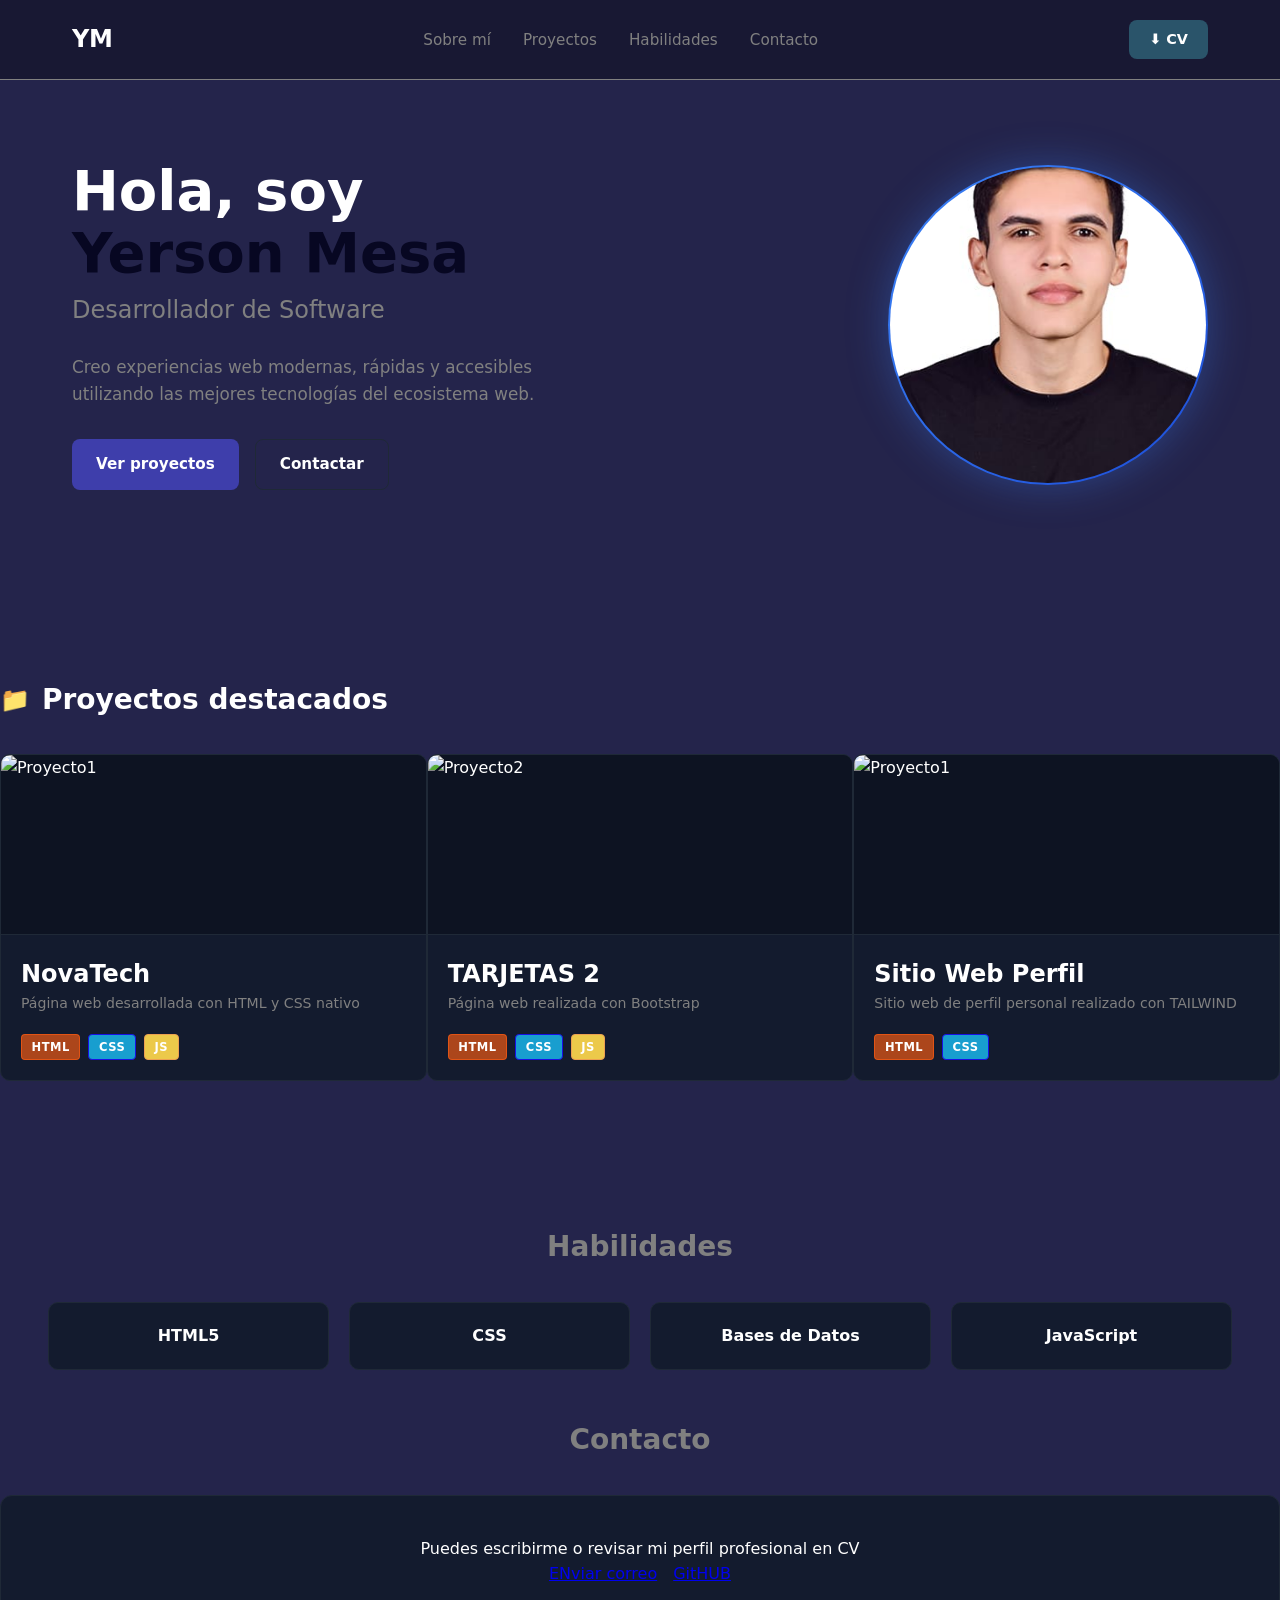
==== index.html @ 2758431a "Nuevos cambios" ====
<!DOCTYPE html>
<html lang="es">
<head>
    <meta charset="UTF-8">
    <meta name="viewport" content="width=device-width, initial-scale=1.0">
    <title>Portafolio Yerson Mesa</title>
    <link rel="stylesheet" href="style.css">
</head>
<body>
    <header class="header">
        <nav class="barra-navegacion">
            <a href="#" class="logo">YM</a>

            <ul class="nav-links">
                <li><a href="#sobre-mi">Sobre mí</a></li>
                <li><a href="#proyectos">Proyectos</a></li>
                <li><a href="#habilidades">Habilidades</a></li>
                <li><a href="#contacto">Contacto</a></li>
            </ul>

            <a href="p2/index.html" class="boton-cv">
             ⬇️ CV
            </a>
        </nav>
    </header>

    <!--DESCRIPCION-->
    <main class="container">
        <section class="hero" id="sobre-mi">
            <div class="hero-content">
                <h1 class="hero-titulo">
                    Hola, soy <br>
                    <span class="highlight">Yerson Mesa</span>
                </h1>
                <h2 class="hero-subtitulo">Desarrollador de Software</h2>
                <p class="hero-descripcion">
                    Creo experiencias web modernas, rápidas y accesibles utilizando las mejores tecnologías del ecosistema web.
                </p>
                <div class="hero-botones">
                    <a href="#proyectos" class="btn btn-proyectos">
                        Ver proyectos
                    </a>
                    <a href="#contacto" class="btn btn-contacto">
                        Contactar
                    </a>
                </div>
            </div>

            <div class="imagen-perfil">
                <div class="perfil">
                    <img src="p2/Imagen 1.jpeg" alt="Foto de perfil" class="perfil-img">
                </div>
            </div>
        </section>
    </main>

    <!--SECCION DE PROYECTOS -->
    <section class="section-proyectos" id="proyectos">
        <div class="titulo-proyectos">
            <span class="logo-proyectos">📁</span>
            <h2 class="proyectos-title">Proyectos destacados</h2>
        </div>

        <div class="proyectos-destacados">

            <!--PROYECTO 1-->
            <a href="p1/index.html" class="tarjeta-proyecto">
                <div class="tarjeta">

                    <img src="https://images.unsplash.com/photo-1451187580459-43490279c0fa?w=1200&h=600&fit=crop" alt="Proyecto1">
                </div>

                <div class="tarjeta-texto">
                    <h3 class="tarjeta-titulo">NovaTech</h3>
                    <p class="tarjeta-descripcion">Página web desarrollada con HTML y CSS nativo</p>
                    <div class="tarjeta-etiqueta">
                        <span class="tag tag-html">HTML</span>
                        <span class="tag tag-css">CSS</span>
                        <span class="tag tag-js">JS</span>
                    </div>
                </div>
            </a>

            <!--PROYECTO 2-->
            <a href="p3/index.html" class="tarjeta-proyecto">
                <div class="tarjeta">
                    <img src="https://dinahosting.com/blog/upload/2021/05/Web-Bootsrap.jpg" alt="Proyecto2">
                </div>

                <div class="tarjeta-texto">
                    <h3 class="tarjeta-titulo">TARJETAS 2</h3>
                    <p class="tarjeta-descripcion">Página web realizada con Bootstrap </p>
                    <div class="tarjeta-etiqueta">
                        <span class="tag tag-html">HTML</span>
                        <span class="tag tag-css">CSS</span>
                        <span class="tag tag-js">JS</span>
                    </div>
                </div>
            </a>

            <!--PROYECTO 3-->
            <a href="p3/index.html" class="tarjeta-proyecto">
                <div class="tarjeta">
                    <img src="" alt="Proyecto1">
                </div>

                <div class="tarjeta-texto">
                    <h3 class="tarjeta-titulo">Sitio Web Perfil</h3>
                    <p class="tarjeta-descripcion">Sitio web de perfil personal realizado con TAILWIND</p>
                    <div class="tarjeta-etiqueta">
                        <span class="tag tag-html">HTML</span>
                        <span class="tag tag-css">CSS</span>
                    </div>
                </div>
            </a>
        </div>
    </section>

    <!--HABILIDADES-->
    <section class="section-habilidades" id="habilidades">
        <div class="section-principal">
            <h2 class="seccion-titulo">Habilidades</h2>
        </div>

        <div class="habilidades-container">
            <div class="tarjeta-habilidades">
                <p class="nombre">HTML5</p>
            </div>

            <div class="tarjeta-habilidades">
                <p class="nombre">CSS</p>
            </div>

            <div class="tarjeta-habilidades">
                <p class="nombre">Bases de Datos</p>
            </div>

            <div class="tarjeta-habilidades">
                <p class="nombre">JavaScript</p>
            </div>
        </div>
    </section>


    <!--CONTACTO-->
    <section class="section-contacto" id="contacto">
        <div class="section-principal">
            <h2 class="seccion-titulo">Contacto</h2>
        </div>

        <div class="tarjeta-contacto">
            <p class="contacto-texto">Puedes escribirme o revisar mi perfil profesional en CV</p>
            <div class="enlaces-contacto">
                <a href="mailto:yersonmesa6@gmail.com" class="boton-correo">ENviar correo</a>
                <a href="https://github.com/yersonmesa6-ctrl">GitHUB</a>
            </div>
        </div>
    </section>

</body>
</html>
---- style.css ----
* {
    margin: 0;
    padding: 0;
    box-sizing: border-box;
}

body {
    background-color: rgb(36, 36, 75);
    color: #ffff;
    font-family: system-ui, -apple-system, BlinkMacSystemFont, 'Segoe UI', Roboto, sans-serif;
    line-height: 1.6;
}

.container {
    max-width: 1200px;
    margin: 0 auto;
    padding: 0 2rem;
}

/*Barra*/
.header {
    width: 100%;
    background-color: rgb(24, 24, 51);
    border-bottom: 1px solid gray;
    position: sticky;
    top: 0;
    z-index: 100;
}

.barra-navegacion {
    max-width: 1200px;
    margin: 0 auto;
    padding: 1.25rem 2rem;
    display: flex;
    justify-content: space-between;
    align-items: center;
}

.logo {
    color: #fff;
    font-size: 1.5rem;
    font-weight: 800;
    text-decoration: none;
    letter-spacing: -0.5px;
}

.nav-links {
    display: flex;
    list-style: none;
    gap: 2rem;
}

.nav-links a {
    color: gray;
    text-decoration: none;
    font-weight: 500;
    font-size: 0.95rem;
    transition: color 0.2s ease;
}

.nav-links a:hover{
    color: #fff;
}

.nav-links a.active {
    color: #fff;
}

.boton-cv {
    background-color: rgb(42, 84, 106);
    color: #fff;
    text-decoration: none;
    padding: 0.5rem 1.25rem;
    border-radius: 8px;
    font-size: 0.9rem;
    font-weight: 600;
    display: inline-flex;
    align-items: center;
    gap: 0.5rem;
    transition: background-color 0.2s ease;
}

.boton-cv:hover {
    background-color: #2563eb;
}

/*DESCRIPCION*/
.hero {
    display: flex;
    align-items: center;
    justify-content: space-between;
    padding: 5rem 0;
    gap: 3rem;
}

.hero-content {
    max-width: 600px;
}

.hero-titulo {
    font-size: 3.5rem;
    font-weight: 800;
    line-height: 1.1;
    margin-bottom: 0.5rem;
    animation: aparecer 1s ease-out;
}

.hero-titulo .highlight {
    color: rgb(7, 7, 34);
}

@keyframes aparecer{
    from{
        opacity: 0;
        transform: translateY(30px);
    }
    to{
        opacity: 1;
        transform: translateY(0);
    }
}

.hero-subtitulo {
    font-size: 1.5rem;
    color: gray;
    font-weight: 500;
    margin-bottom: 1.5rem;
}

.hero-descripcion {
    color: gray;
    font-size: 1.05rem;
    margin-bottom: 2rem;
    max-width: 500px;
}

.hero-botones {
    display: flex;
    gap: 1rem;
}

.btn {
    padding: 0.75rem 1.5rem;
    border-radius: 8px;
    text-decoration: none;
    font-weight: 600;
    font-size: 0.95rem;
    display: inline-flex;
    align-items: center;
    gap: 0.5rem;
    transition: all 0.2s ease;
}

.btn-proyectos {
    background-color: rgb(62, 62, 171);
    color: #fff;
}

.btn-proyectos:hover {
    border-color: white;
    background-color: #2563eb;
}

.btn-contacto {
    background-color: transparent;
    color: #fff;
    border: 1px solid #1f2937;
}

.btn-contacto:hover {
    border-color: gray;
    background-color: #2563eb;
}

/*FOTO*/
.image-perfil {
    display: flex;
    justify-content: center;
    align-items: center;
}

.perfil {
    position: relative;
    width: 320px;
    height: 320px;
    border-radius: 50%;
    padding: 2px;
    background: linear-gradient(135deg, #3b82f6, #1d4ed8);
    box-shadow: 0 0 40px rgba(59, 130, 246, 0.35);
}

.perfil-img {
    width: 100%;
    height: 100%;
    object-fit: cover;
    border-radius: 50%;
    display: block;
}

/*PROYECTOS*/
.section-proyectos{
    padding: 3rem 0 6rem 0;
    margin-top: 60px;
}

.titulo-proyectos{
    display: flex;
    align-items: center;
    gap: 0.75rem;
    margin-bottom: 2rem;
}

.logo-proyectos{
    font-size: 1.5rem;
}

.proyectos-title{
    font-size: 1.75rem;
    font-weight: 750;
    color: #fff;
}

/*3 COLUMNAS*/
.proyectos-destacados{
    display: grid;
    grid-template-columns: repeat(auto-fit, minmax(300px, 1fr));
    gap: 1.5ren;
    scroll-margin-top: 90px;
}

.tarjeta-proyecto{
    background-color: #131b2e;
    border: 1px solid #1f2937;
    border-radius: 10px;
    overflow: hidden;
    text-decoration: none;
    color: white;
    display: flex;
    flex-direction: column;
    transition: transform 0.25s ease, border-color 0.25s ease, box-shadow 0.25s ease;

}

.tarjeta-proyecto:hover {
    transform: translateY(-5px);
    border-color: #3b82f6;
    box-shadow: 0 10px 25px rgba(0,0,0,0.4);
}

.tarjeta{
    width: 100%;
    height: 180px;
    background-color: #0d1322;
    overflow: hidden;
    border-bottom: 1px solid #1f2937;

}

.tarjeta img{
    width: 100%;
    height: 100%;
    object-fit: cover;
    transition: transform 0.3s ease;
}

.tarjeta-proyecto:hover .tarjeta img{
    transform: scale(1.04);
}

.tarjeta-texto{
    padding: 1.25rem;
    display: flex;
    flex-direction: column;
    flex-grow: 1;

}

.tarjeta-titulo{
    font-size: 1.5rem;
    display: flex;
    flex-direction: column;
    flex-grow: 1;
}

.tarjeta-descripcion{
    font-size: 0.88rem;
    color: gray;
    line-height: 1.4;
    margin-bottom: 1.25rem;
    flex-grow: 1;
}

.tarjeta-etiqueta{
    display: flex;
    gap: 0.5rem;

}

.tag{
    font-size: 0.72rem;
    font-weight: 700;
    padding: 0.2rem 0.6rem;
    border-radius: 4px;
    letter-spacing: 0.5px;
    border: 1px solid transparent;
}

.tag-html{
    background-color: rgba(240, 89, 19, 0.699);
    color: #fff;
    border-color: rgba(240, 89, 19, 0.800);
}

.tag-css{
    background-color: rgb(24, 158, 207);
    color: #fff;
    border-color: rgba(24, 16, 230);
}

.tag-js{
    background-color: rgb(236, 201, 74);
    color: #fff;
    border-color: rgba(236, 160, 80);
}

.section-habilidades{
    padding: 3rem;
}

.section-principal{
    margin-bottom: 2rem;
}

.section-titulo{
    font-size: 1.75rem;
    font-weight: 700;
    color: #fff;
}

/*HABILIDADES*/
.seccion-titulo{
    font-size: 1.75rem;
    font-weight: 700;
    color: gray;
    text-align: center;
}
.habilidades-container{
    display: grid;
    grid-template-columns: repeat(auto-fit, minmax(160px, 1fr));
    gap: 1.25rem;
}

.tarjeta-habilidades{
    background-color: #131b2e;
    border: 1px solid #1f2937;
    border-radius: 10px;
    padding: 1.25rem;
    text-align: center;
    transition: transform 0.2s ease, border-color 0.2s ease;
}

.nombre{
    font-weight: 600;
    font-size: 1rem;
    color: #fff;
    margin: 0;
}

.tarjeta-habilidades:hover{
    transform: translateY(-3px);
    border-color: #3b82f6;
}

/*CONTACTO*/
.tarjeta-contacto{
    background-color: #131b2e;
    border: 1px solid #1f2937;
    border-radius: 12px;
    padding: 2.5rem;
    text-align: center;
}

.contacto.texto{
    color: gray;
    font-size: 1.05rem;
    margin-bottom: 2rem;
    max-width: 500px;
    margin-left: auto; 
    margin-right: auto;
}

.enlaces-contacto{
    display: flex;
    justify-content: center;
    gap: 1rem;
    flex-wrap: wrap;
}
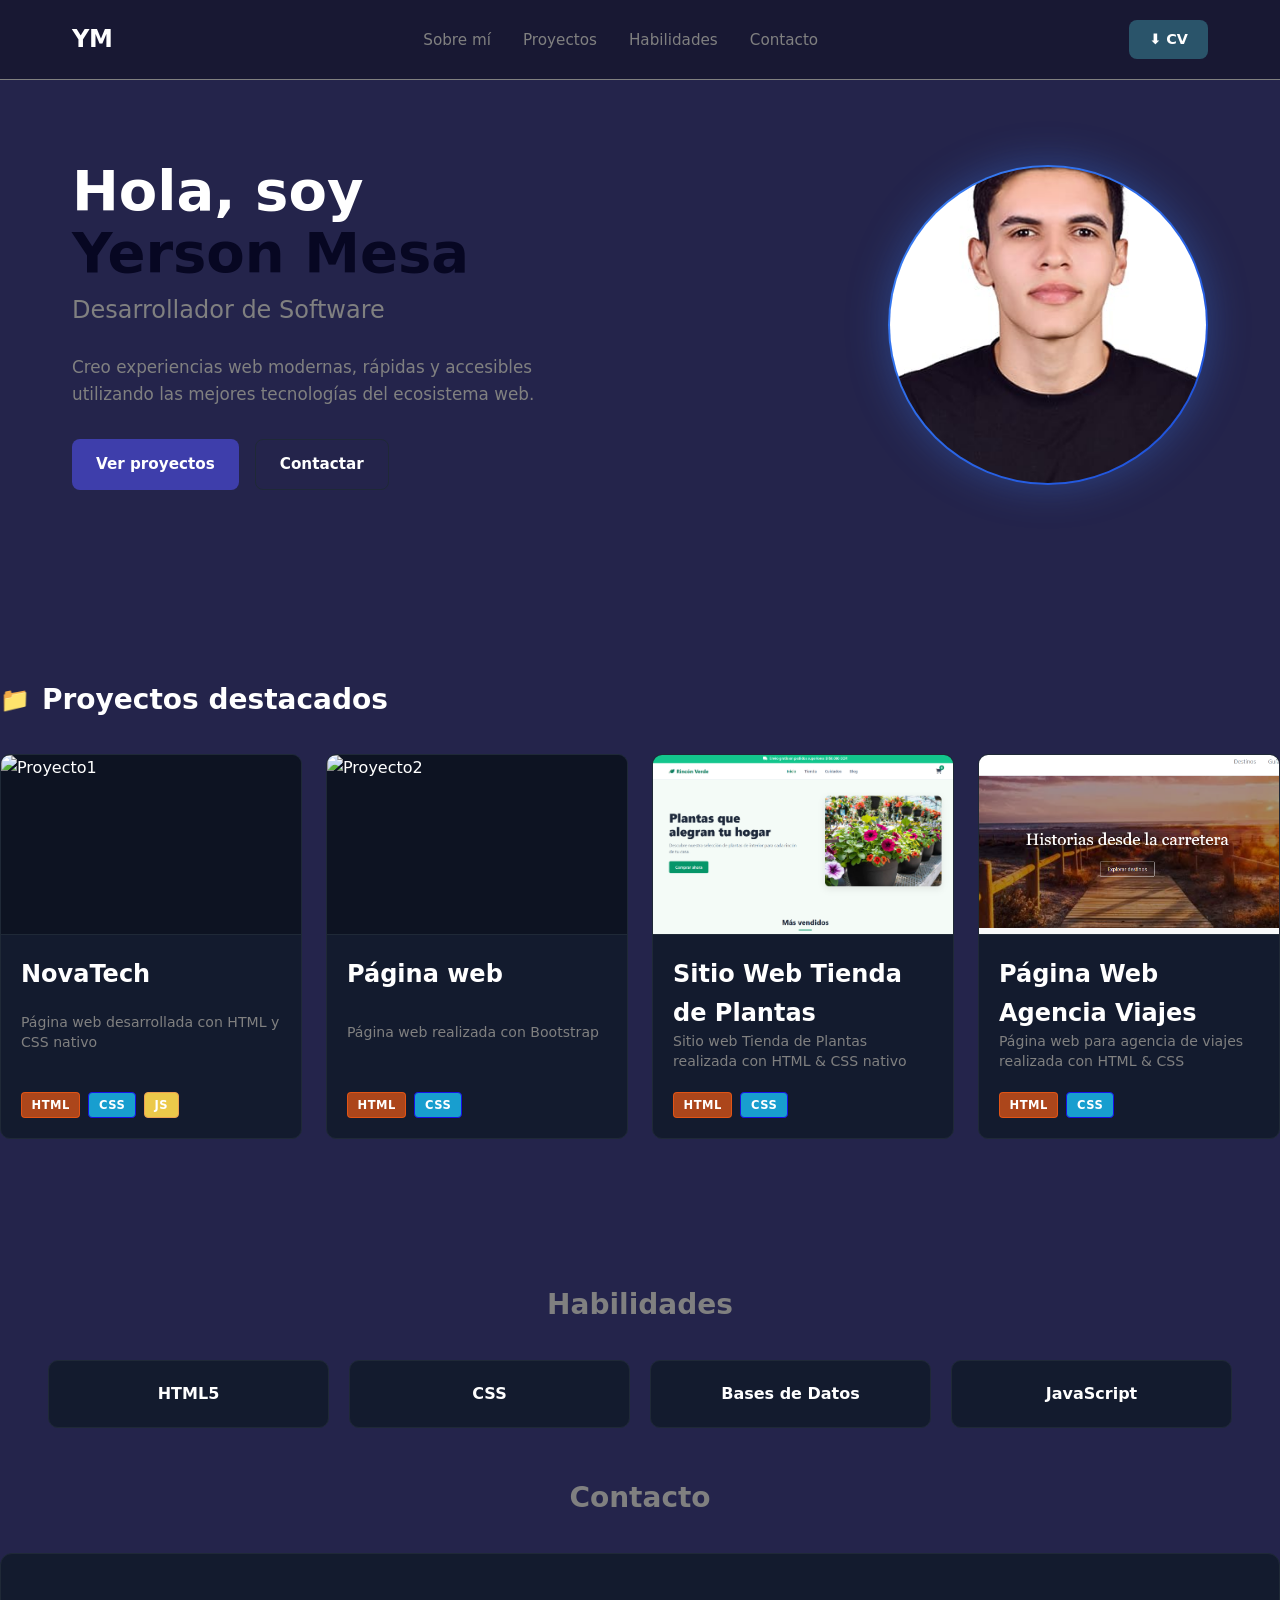
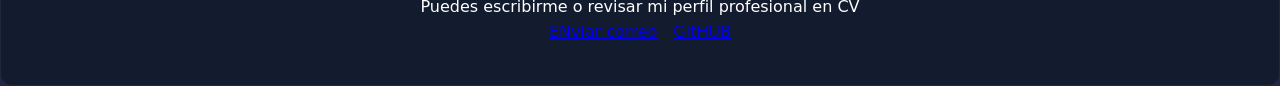
==== commit dd54dba1: "Nuevo proyecto" ====
--- a/index.html
+++ b/index.html
@@ -88,12 +88,11 @@
                 </div>
 
                 <div class="tarjeta-texto">
-                    <h3 class="tarjeta-titulo">TARJETAS 2</h3>
+                    <h3 class="tarjeta-titulo">Página web</h3>
                     <p class="tarjeta-descripcion">Página web realizada con Bootstrap </p>
                     <div class="tarjeta-etiqueta">
                         <span class="tag tag-html">HTML</span>
                         <span class="tag tag-css">CSS</span>
-                        <span class="tag tag-js">JS</span>
                     </div>
                 </div>
             </a>
@@ -101,12 +100,28 @@
             <!--PROYECTO 3-->
             <a href="p3/index.html" class="tarjeta-proyecto">
                 <div class="tarjeta">
-                    <img src="" alt="Proyecto1">
+                    <img src="p3/p3.png" alt="Proyecto1">
                 </div>
 
                 <div class="tarjeta-texto">
-                    <h3 class="tarjeta-titulo">Sitio Web Perfil</h3>
-                    <p class="tarjeta-descripcion">Sitio web de perfil personal realizado con TAILWIND</p>
+                    <h3 class="tarjeta-titulo">Sitio Web Tienda de Plantas</h3>
+                    <p class="tarjeta-descripcion">Sitio web Tienda de Plantas realizada con HTML & CSS nativo </p>
+                    <div class="tarjeta-etiqueta">
+                        <span class="tag tag-html">HTML</span>
+                        <span class="tag tag-css">CSS</span>
+                    </div>
+                </div>
+            </a>
+
+            <!--PROYECTO 4-->
+            <a href="p4/index.html" class="tarjeta-proyecto">
+                <div class="tarjeta">
+                    <img src="p4/p4.png" alt="Proyecto1">
+                </div>
+
+                <div class="tarjeta-texto">
+                    <h3 class="tarjeta-titulo">Página Web Agencia Viajes</h3>
+                    <p class="tarjeta-descripcion">Página web para agencia de viajes realizada con HTML & CSS </p>
                     <div class="tarjeta-etiqueta">
                         <span class="tag tag-html">HTML</span>
                         <span class="tag tag-css">CSS</span>
--- a/style.css
+++ b/style.css
@@ -224,7 +224,7 @@
 .proyectos-destacados{
     display: grid;
     grid-template-columns: repeat(auto-fit, minmax(300px, 1fr));
-    gap: 1.5ren;
+    gap: 1.5rem;
     scroll-margin-top: 90px;
 }
 
@@ -394,4 +394,53 @@
     justify-content: center;
     gap: 1rem;
     flex-wrap: wrap;
+}
+
+@media (max-width: 768px) {
+    /*BARRA*/
+    .barra-navegacion {
+        flex-direction: column;
+        gap: 1rem;
+        padding: 1rem;
+    }
+
+    .nav-links {
+        gap: 1rem;
+        flex-wrap: wrap;
+        justify-content: center;
+    }
+
+    /* DESCRIPCION*/
+    .hero {
+        flex-direction: column-reverse; /*foto arriba, texto abajo */
+        padding: 2.5rem 0;
+        text-align: center;
+        gap: 2rem;
+    }
+
+    .hero-titulo {
+        font-size: 2.25rem;
+    }
+
+    .hero-descripcion {
+        margin-left: auto;
+        margin-right: auto;
+    }
+
+    .hero-botones {
+        justify-content: center;
+    }
+
+    .perfil {
+        width: 220px;
+        height: 220px;
+    }
+
+    .container, 
+    .section-proyectos, 
+    .section-habilidades, 
+    .section-contacto {
+        padding-left: 1.25rem;
+        padding-right: 1.25rem;
+    }
 }
